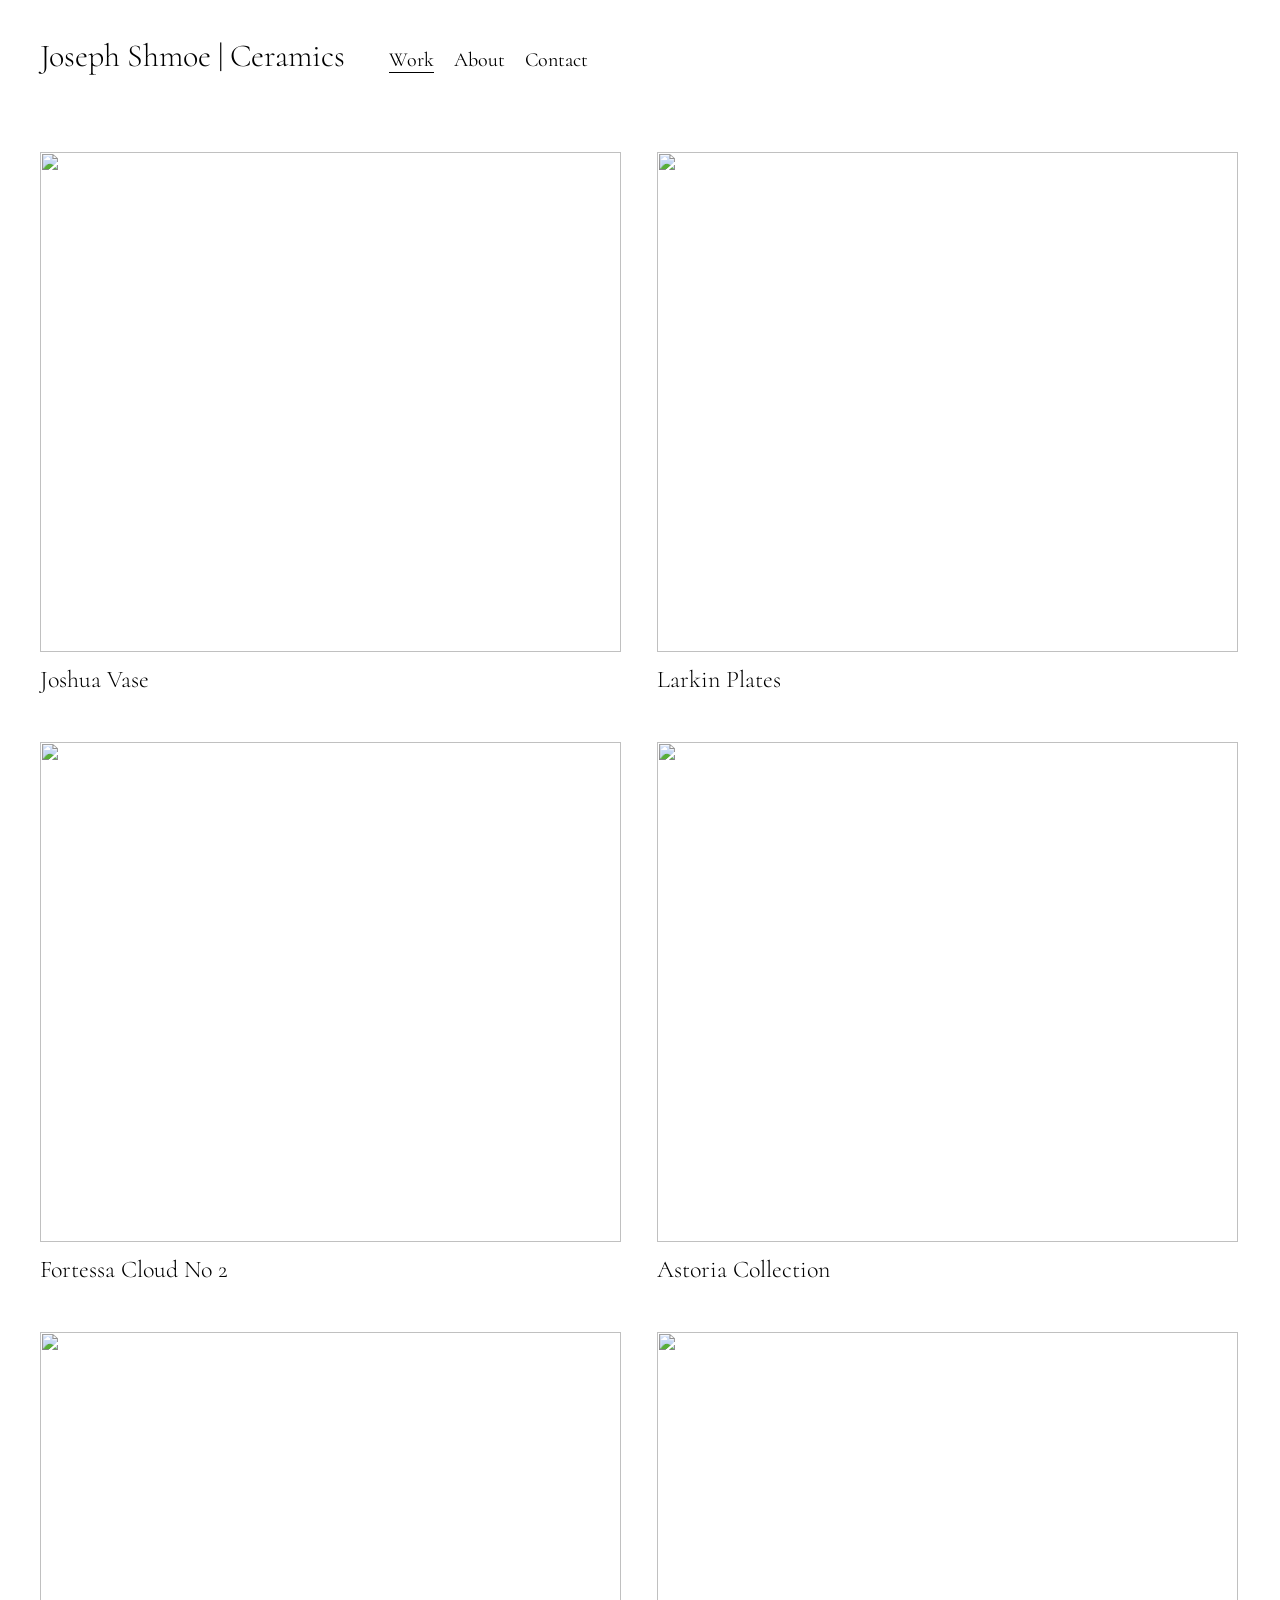
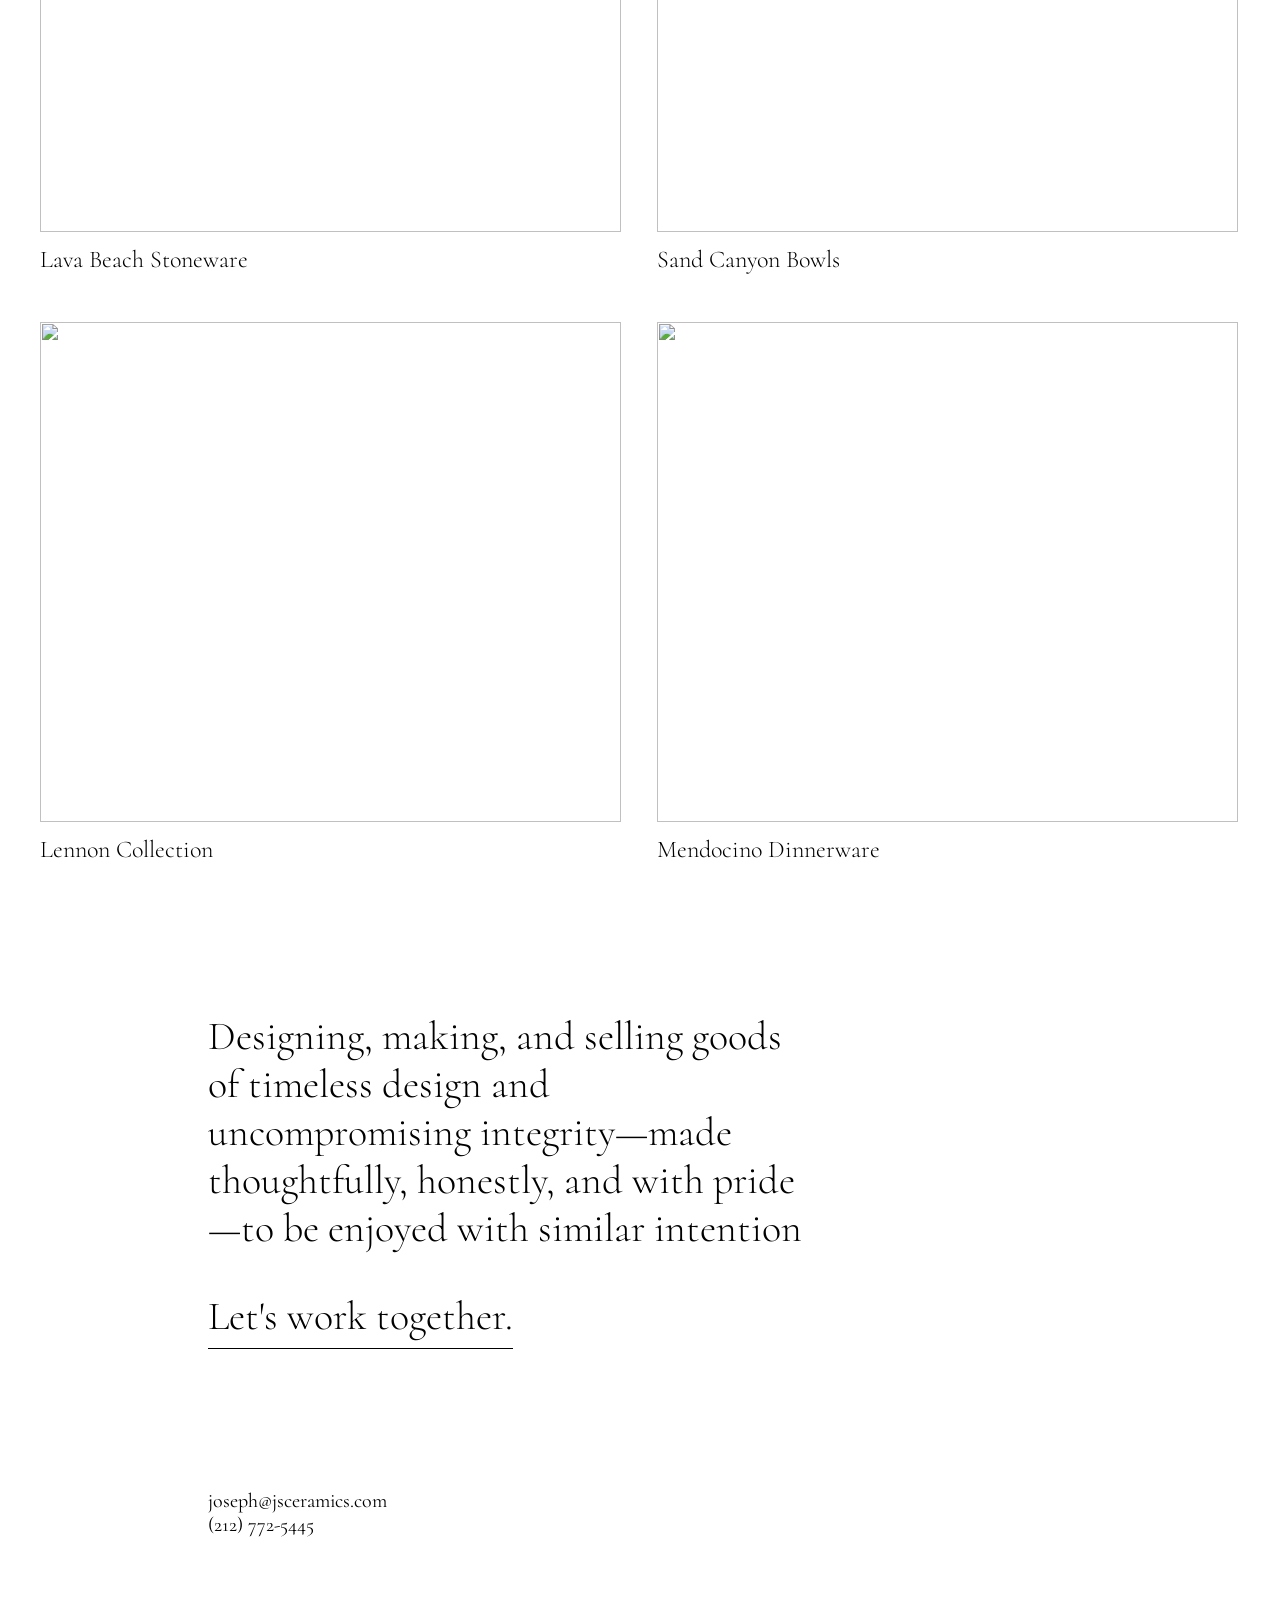
==== Artist portfolio.html @ 4df10cc4 "Committing the Artist Portfolio Project." ====
<!doctype html>
<html lang="en">
  <head>
    <meta charset="UTF-8" />
    <meta http-equiv="X-UA-Compatible" content="IE=edge" />
    <meta name="viewport" content="width=device-width, initial-scale=1.0" />
    <title>JSCeramics</title>
    <link rel="stylesheet" href="Artist portfolio.css" />
    <link rel="preconnect" href="https://fonts.googleapis.com" />
    <link rel="preconnect" href="https://fonts.gstatic.com" crossorigin />
    <link
      href="https://fonts.googleapis.com/css2?family=Cormorant:ital,wght@0,300..700;1,300..700&display=swap"
      rel="stylesheet"
    />
  </head>

  <body>
    <header class="navbar">
      <h1>Joseph Shmoe | Ceramics</h1>
      <nav class="links">
        <ul>
          <li><a class="active" href="#work">Work</a></li>
          <li><a href="#about">About</a></li>
          <li><a href="#Contact">Contact</a></li>
        </ul>
      </nav>
    </header>
    <section class="gallery">
      <div class="card">
        <img
          src="https://images.unsplash.com/photo-1565193566173-7a0ee3dbe261?ixlib=rb-4.0.3&ixid=MnwxMjA3fDB8MHxwaG90by1wYWdlfHx8fGVufDB8fHx8&auto=format&fit=crop&w=2670&q=80"
          alt=""
        />
        <h2>Joshua Vase</h2>
      </div>

      <div class="card">
        <img
          src="https://images.unsplash.com/photo-1578749556568-bc2c40e68b61?ixlib=rb-4.0.3&ixid=MnwxMjA3fDB8MHxwaG90by1wYWdlfHx8fGVufDB8fHx8&auto=format&fit=crop&w=2670&q=80"
          alt=""
        />
        <h2>Larkin Plates</h2>
      </div>

      <div class="card">
        <img
          src="https://images.unsplash.com/photo-1610701596007-11502861dcfa?ixlib=rb-4.0.3&ixid=MnwxMjA3fDB8MHxwaG90by1wYWdlfHx8fGVufDB8fHx8&auto=format&fit=crop&w=1740&q=80"
          alt=""
        />
        <h2>Fortessa Cloud No 2</h2>
      </div>

      <div class="card">
        <img
          src="https://images.unsplash.com/photo-1576020799627-aeac74d58064?ixlib=rb-4.0.3&ixid=MnwxMjA3fDB8MHxwaG90by1wYWdlfHx8fGVufDB8fHx8&auto=format&fit=crop&w=2615&q=80"
          alt=""
        />
        <h2>Astoria Collection</h2>
      </div>

      <div class="card">
        <img
          src="https://images.unsplash.com/photo-1525974160448-038dacadcc71?ixlib=rb-4.0.3&ixid=MnwxMjA3fDB8MHxwaG90by1wYWdlfHx8fGVufDB8fHx8&auto=format&fit=crop&w=2274&q=80"
          alt=""
        />
        <h2>Lava Beach Stoneware</h2>
      </div>

      <div class="card">
        <img
          src="https://images.unsplash.com/photo-1610701596061-2ecf227e85b2?ixlib=rb-4.0. 3&ixid=MnwxMjA3fDB8MHxwaG90by1wYWdlfHx8fGVufDB8fHx8&auto=format&fit=crop&w=2670&q=80"
          alt=""
        />
        <h2>Sand Canyon Bowls</h2>
      </div>

      <div class="card">
        <img
          src="https://images.unsplash.com/photo-1490312278390-ab64016e0aa9?ixlib=rb-4.0.3&ixid=MnwxMjA3fDB8MHxwaG90by1wYWdlfHx8fGVufDB8fHx8&auto=format&fit=crop&w=2670&q=80"
          alt=""
        />
        <h2>Lennon Collection</h2>
      </div>

      <div class="card">
        <img
          src="https://images.unsplash.com/photo-1605883705077-8d3d3cebe78c?ixlib=rb-4.0.3&ixid=MnwxMjA3fDB8MHxwaG90by1wYWdlfHx8fGVufDB8fHx8&auto=format&fit=crop&w=2670&q=80"
          alt=""
        />
        <h2>Mendocino Dinnerware</h2>
      </div>
    </section>

    <section class="about">
      <h3>
        Designing, making, and selling goods of timeless design and
        uncompromising integrity—made thoughtfully, honestly, and with pride—to
        be enjoyed with similar intention
      </h3>
      <h3 class="cta">Let's work together.</h3>
      <div class="contact">
        <p>joseph@jsceramics.com</p>
        <p>(212) 772-5445</p>
      </div>
    </section>
  </body>
</html>
---- Artist portfolio.css ----
body {
  font-family: Cormorant, serif;
}
h1 {
  display: inline-block;
  font-weight: 300;
  margin: 0 32px 0 0;
}
.links {
  display: inline-block;
}

.links li {
  display: inline-block;
}
.links a {
  text-decoration: none;
  color: black;
  font-size: 20px;
  margin: 0 8px;
}
.navbar {
  margin: 32px;
}
.links ul {
  padding: 0;
}
a.active {
  border-bottom: 1px solid black;
}

.gallery {
  padding: 16px;
  /* display: flex;
  flex-wrap: wrap; */
}

.card {
  width: 49.75%;
  /* flex: 0 0 49.75%; */
  display: inline-block;
  box-sizing: border-box;
  padding: 16px;
}

.card img {
  height: 500px;
  width: 100%;
  object-fit: cover;
}

.card img:hover {
  opacity: 0.8;
}

.card h2 {
  display: inline-block;
  margin: 8px 0 16px 0;
  font-weight: 300;
}

.about {
  width: 40%;
  min-width: 600px;
  margin: 100px 0 100px 200px;
}

.about h3 {
  font-size: 40px;
  font-weight: 300;
}

.contact {
  margin-top: 100px;
}

.contact p {
  margin: 0;
  font-size: 20px;
}

.cta {
  border-bottom: 1px solid black;
  display: inline-block;
  padding-bottom: 8px;
  margin-top: 0;
}

@media only screen and (max-width: 950px) {
  .card {
    width: 100%;
    padding: 0;
  }
  .about {
    margin: 100px 0 100px 100px;
  }
}

/* @media only screen and (max-width: 820px) {
  .card {
         padding: 0;
  }
  .gallery {
    padding: 0;
    width: 100%;
  }
} */

@media only screen and (max-width: 700px) {
  .card {
    width: 100%;
  }
  .about {
    margin-left: 100px auto 100px auto;
    min-width: 400px;
  }
}
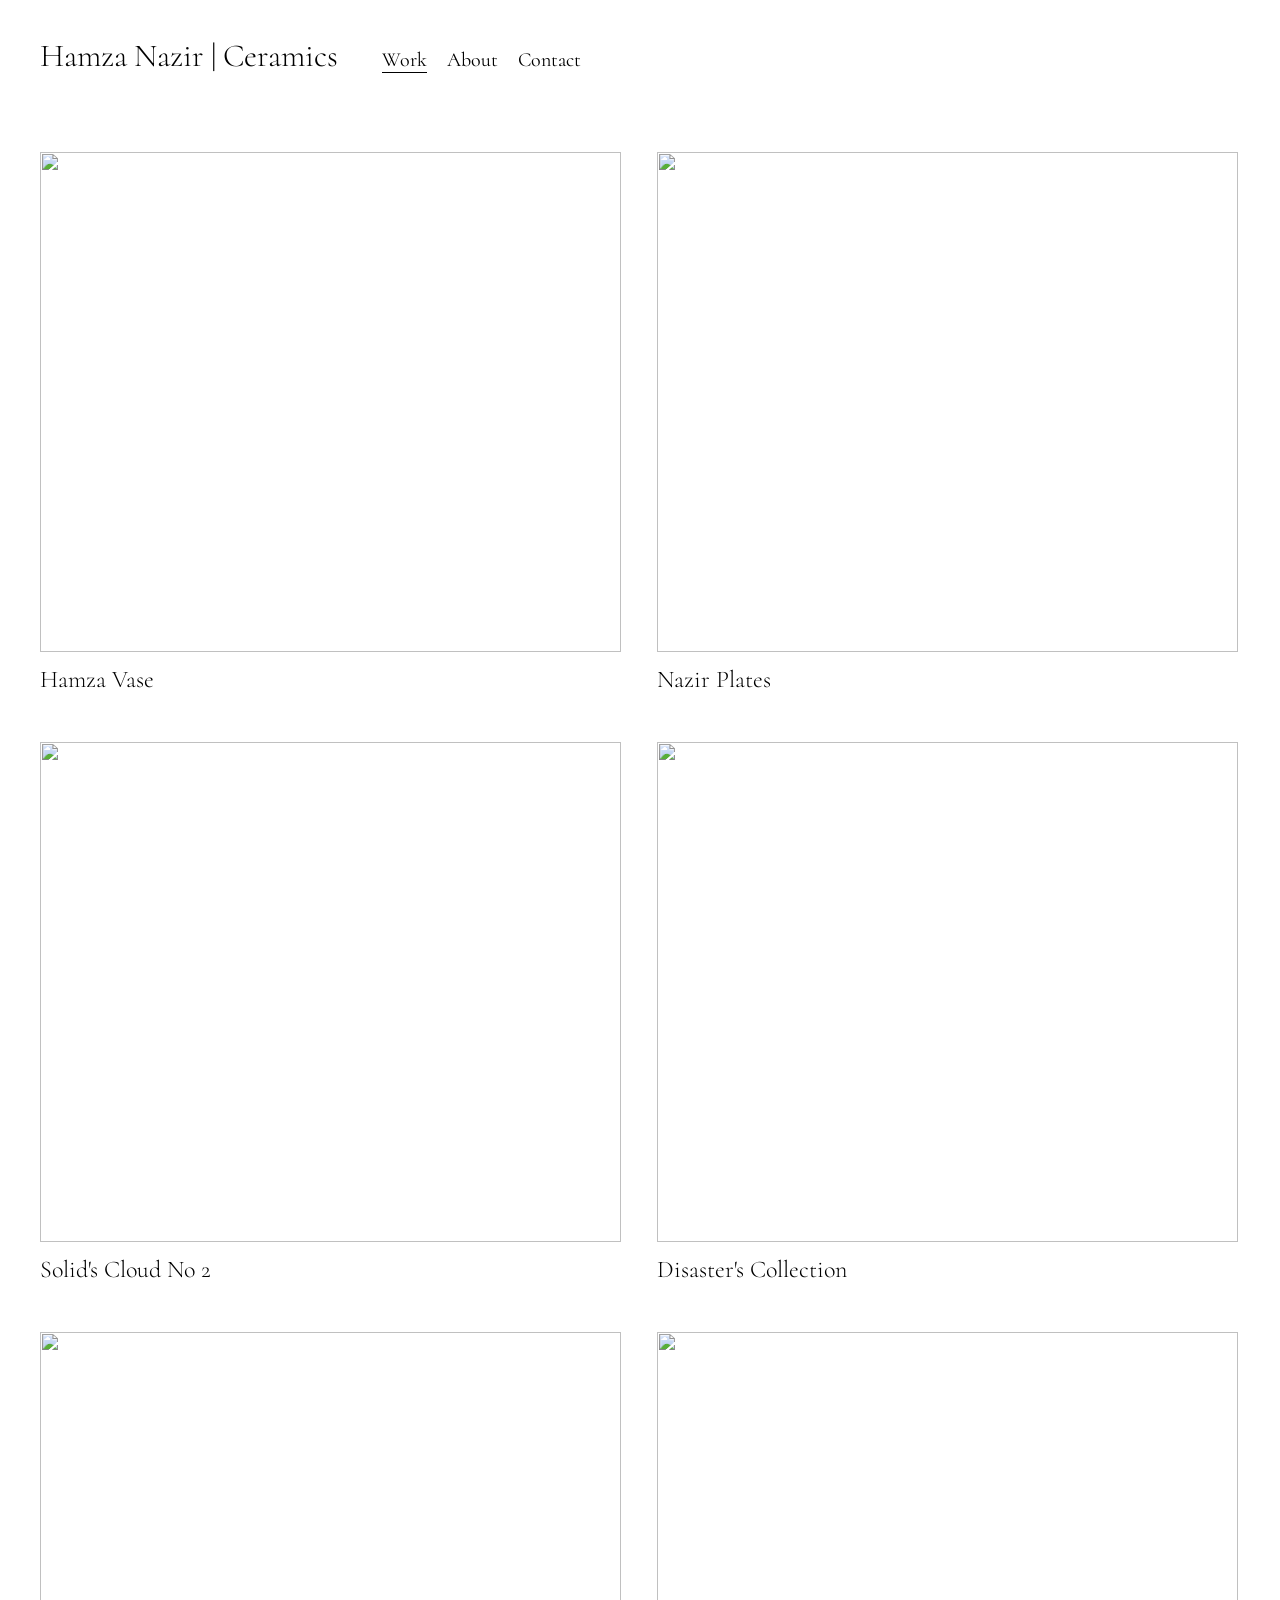
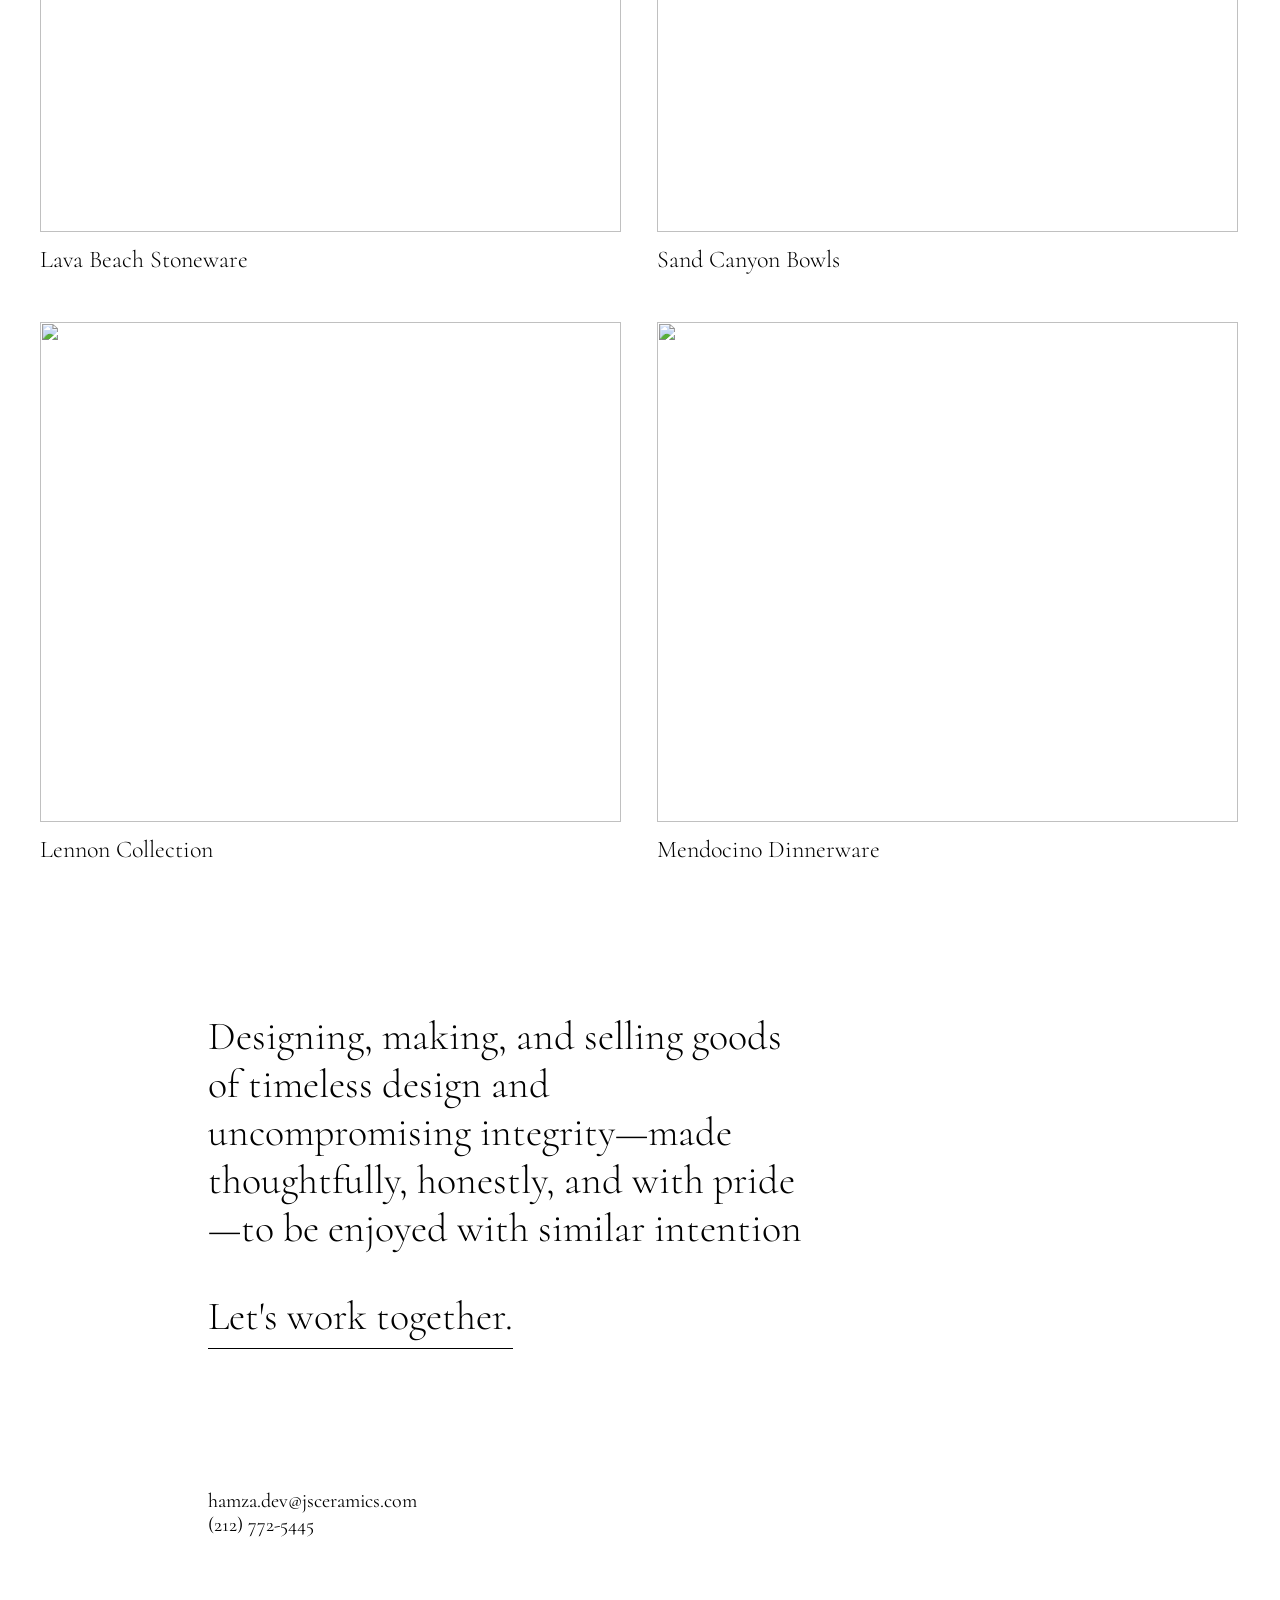
==== commit c7aaca44: "changed some names" ====
--- a/Artist portfolio.html
+++ b/Artist portfolio.html
@@ -16,7 +16,7 @@
 
   <body>
     <header class="navbar">
-      <h1>Joseph Shmoe | Ceramics</h1>
+      <h1>Hamza Nazir | Ceramics</h1>
       <nav class="links">
         <ul>
           <li><a class="active" href="#work">Work</a></li>
@@ -31,7 +31,7 @@
           src="https://images.unsplash.com/photo-1565193566173-7a0ee3dbe261?ixlib=rb-4.0.3&ixid=MnwxMjA3fDB8MHxwaG90by1wYWdlfHx8fGVufDB8fHx8&auto=format&fit=crop&w=2670&q=80"
           alt=""
         />
-        <h2>Joshua Vase</h2>
+        <h2>Hamza Vase</h2>
       </div>
 
       <div class="card">
@@ -39,7 +39,7 @@
           src="https://images.unsplash.com/photo-1578749556568-bc2c40e68b61?ixlib=rb-4.0.3&ixid=MnwxMjA3fDB8MHxwaG90by1wYWdlfHx8fGVufDB8fHx8&auto=format&fit=crop&w=2670&q=80"
           alt=""
         />
-        <h2>Larkin Plates</h2>
+        <h2>Nazir Plates</h2>
       </div>
 
       <div class="card">
@@ -47,7 +47,7 @@
           src="https://images.unsplash.com/photo-1610701596007-11502861dcfa?ixlib=rb-4.0.3&ixid=MnwxMjA3fDB8MHxwaG90by1wYWdlfHx8fGVufDB8fHx8&auto=format&fit=crop&w=1740&q=80"
           alt=""
         />
-        <h2>Fortessa Cloud No 2</h2>
+        <h2>Solid's Cloud No 2</h2>
       </div>
 
       <div class="card">
@@ -55,7 +55,7 @@
           src="https://images.unsplash.com/photo-1576020799627-aeac74d58064?ixlib=rb-4.0.3&ixid=MnwxMjA3fDB8MHxwaG90by1wYWdlfHx8fGVufDB8fHx8&auto=format&fit=crop&w=2615&q=80"
           alt=""
         />
-        <h2>Astoria Collection</h2>
+        <h2>Disaster's Collection</h2>
       </div>
 
       <div class="card">
@@ -99,7 +99,7 @@
       </h3>
       <h3 class="cta">Let's work together.</h3>
       <div class="contact">
-        <p>joseph@jsceramics.com</p>
+        <p>hamza.dev@jsceramics.com</p>
         <p>(212) 772-5445</p>
       </div>
     </section>
--- a/Artist portfolio.css
+++ b/Artist portfolio.css
@@ -31,13 +31,10 @@
 
 .gallery {
   padding: 16px;
-  /* display: flex;
-  flex-wrap: wrap; */
 }
 
 .card {
   width: 49.75%;
-  /* flex: 0 0 49.75%; */
   display: inline-block;
   box-sizing: border-box;
   padding: 16px;
@@ -51,6 +48,7 @@
 
 .card img:hover {
   opacity: 0.8;
+  cursor: pointer;
 }
 
 .card h2 {
@@ -96,16 +94,6 @@
   }
 }
 
-/* @media only screen and (max-width: 820px) {
-  .card {
-         padding: 0;
-  }
-  .gallery {
-    padding: 0;
-    width: 100%;
-  }
-} */
-
 @media only screen and (max-width: 700px) {
   .card {
     width: 100%;
